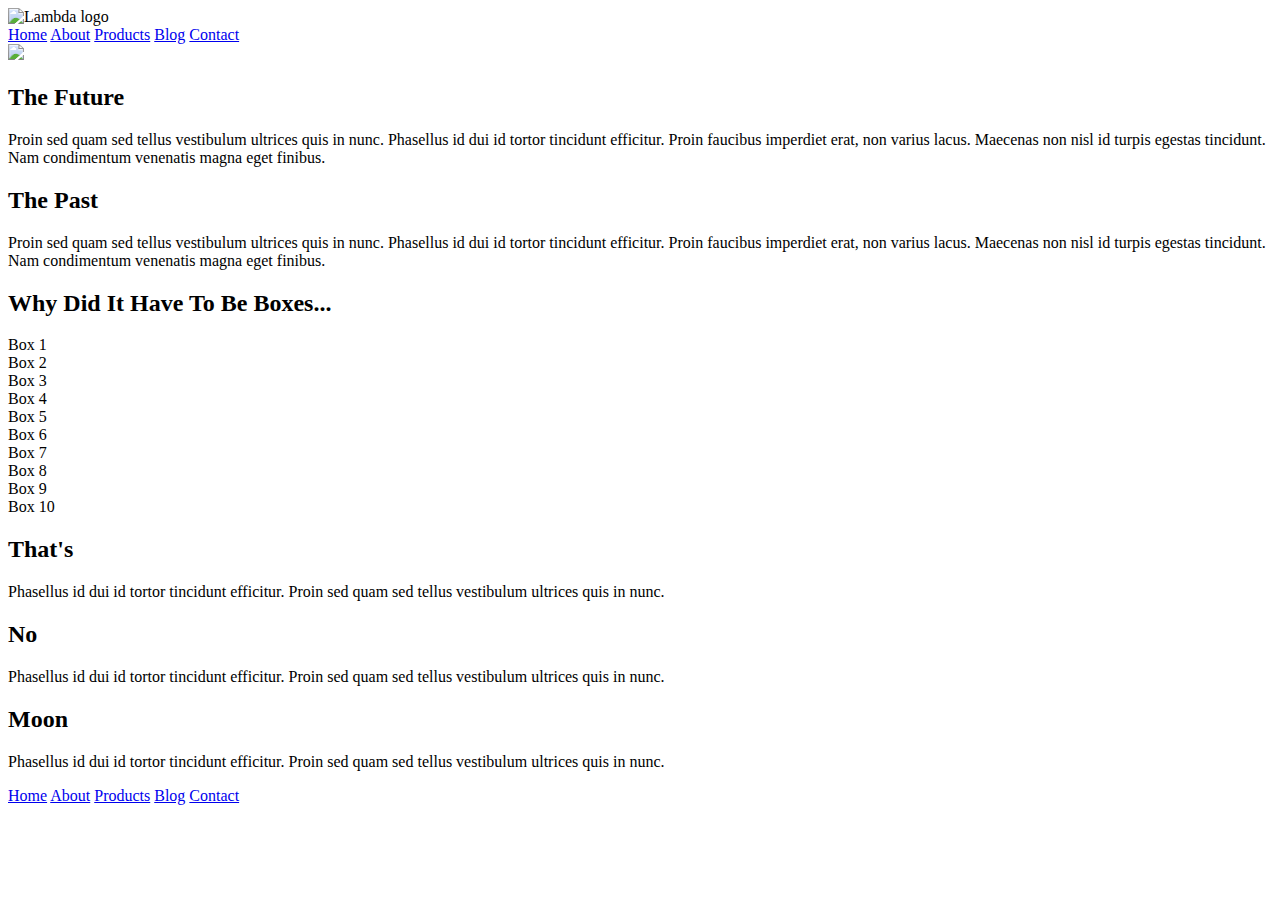
==== index.html @ 921e59e5 "Added html for nav bar and header image" ====
<!doctype html>

<html lang="en">
<head>
  <meta charset="utf-8">

  <title>Sprint Challenge - Home</title>

  <link href="https://fonts.googleapis.com/css?family=Roboto|Rubik" rel="stylesheet">
  <link rel="stylesheet" href="css/index.css">

</head>

<div class= "header">
    <header>
            <img class='logo' src=img/labda-black.png' alt='Lambda logo'>
        <nav>
            <a href= 'index.html'>Home</a>
            <a href= 'about.html'>About</a>
            <a href= '#'>Products</a>
            <a href= '#'>Blog</a>
            <a href= '#'>Contact</a>
        </nav>
    </header>
</div>

<div class= 'header-image'>
    <img class='lambda-highway' src=jumbo.jpg>
</div>

<body>
    <div class="container">
   
        <section class="top-content">
            <div class="text-container">
                <h2>The Future</h2>
                <p>Proin sed quam sed tellus vestibulum ultrices quis in nunc. Phasellus id dui id tortor tincidunt efficitur. Proin faucibus imperdiet erat, non varius lacus. Maecenas non nisl id turpis egestas tincidunt. Nam condimentum venenatis magna eget finibus.</p>
            </div>
            <div class="text-container">
                <h2>The Past</h2>
                <p>Proin sed quam sed tellus vestibulum ultrices quis in nunc. Phasellus id dui id tortor tincidunt efficitur. Proin faucibus imperdiet erat, non varius lacus. Maecenas non nisl id turpis egestas tincidunt. Nam condimentum venenatis magna eget finibus.</p>
            </div>
        </section>
        
        <section class="middle-content">
        
            <h2>Why Did It Have To Be Boxes...</h2>
            
            <div class="boxes">
                <div class="box">Box 1</div>
                <div class="box">Box 2</div>
                <div class="box">Box 3</div>
                <div class="box">Box 4</div>
                <div class="box">Box 5</div>
                <div class="box">Box 6</div>
                <div class="box">Box 7</div>
                <div class="box">Box 8</div>
                <div class="box">Box 9</div>
                <div class="box">Box 10</div>
            </div>
        
        </section>

        <section class="bottom-content">

            <div class="text-container">
                <h2>That's</h2>
                <p>Phasellus id dui id tortor tincidunt efficitur. Proin sed quam sed tellus vestibulum ultrices quis in nunc.</p>
            </div>
            <div class="text-container">
                <h2>No</h2>
                <p>Phasellus id dui id tortor tincidunt efficitur. Proin sed quam sed tellus vestibulum ultrices quis in nunc.</p>
            </div>
            <div class="text-container">
                <h2>Moon</h2>
                <p>Phasellus id dui id tortor tincidunt efficitur. Proin sed quam sed tellus vestibulum ultrices quis in nunc.</p>
            </div>

        </section>
        
        <footer>
            <nav>
                <a href="#">Home</a>
                <a href="#">About</a>
                <a href="#">Products</a>
                <a href="#">Blog</a>
                <a href="#">Contact</a>
            </nav>
        </footer>
    </div><!-- container -->        
</body>
</html>
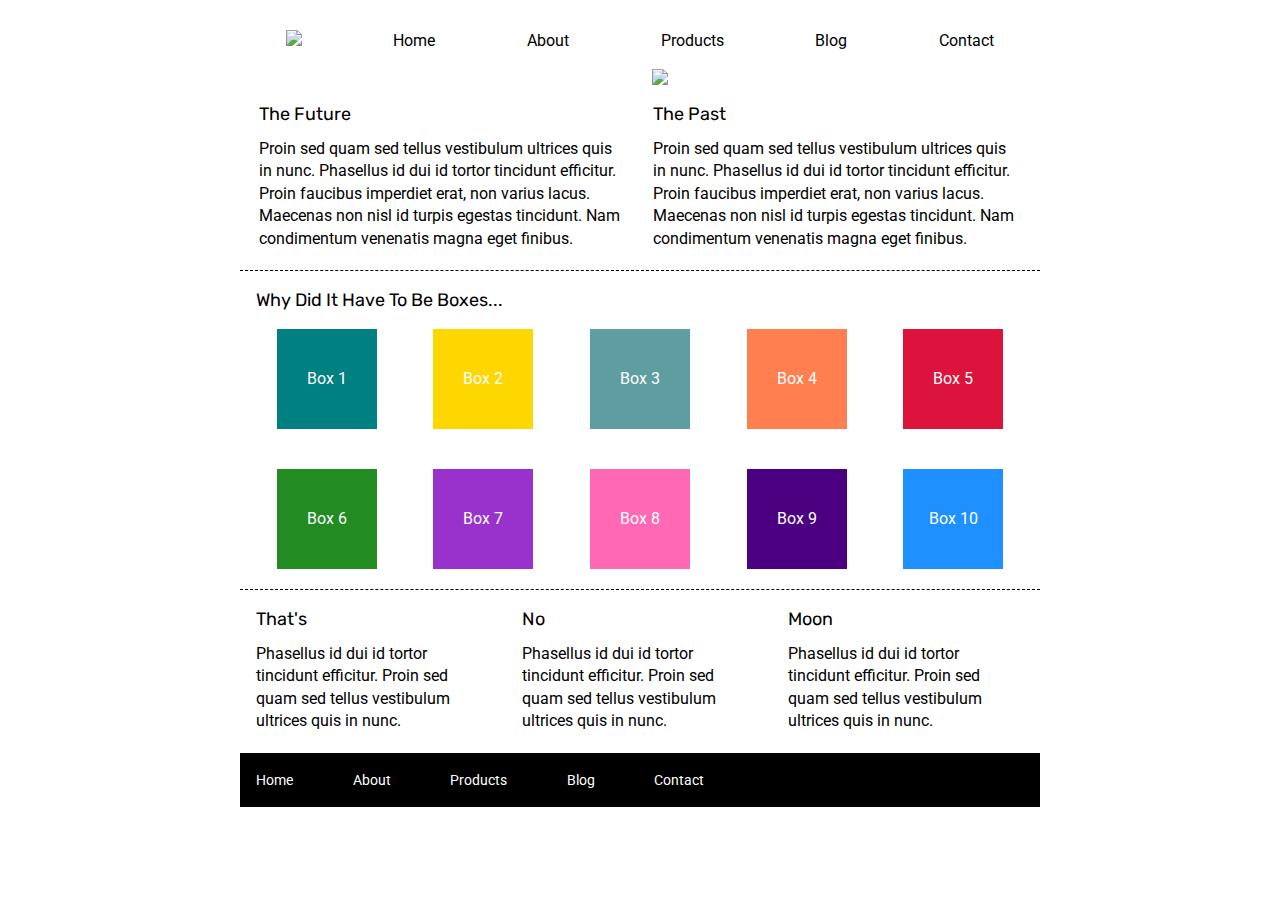
==== commit e2013ee7: "added css for index header, and fixed header html issues" ====
--- a/index.html
+++ b/index.html
@@ -13,8 +13,8 @@
 
 <div class= "header">
     <header>
-            <img class='logo' src=img/labda-black.png' alt='Lambda logo'>
         <nav>
+            <img class='logo' src=img/lambda-black.png>
             <a href= 'index.html'>Home</a>
             <a href= 'about.html'>About</a>
             <a href= '#'>Products</a>
@@ -25,7 +25,7 @@
 </div>
 
 <div class= 'header-image'>
-    <img class='lambda-highway' src=jumbo.jpg>
+    <img class='lambda-highway' src=img/jumbo.jpg>
 </div>
 
 <body>
@@ -47,16 +47,16 @@
             <h2>Why Did It Have To Be Boxes...</h2>
             
             <div class="boxes">
-                <div class="box">Box 1</div>
-                <div class="box">Box 2</div>
-                <div class="box">Box 3</div>
-                <div class="box">Box 4</div>
-                <div class="box">Box 5</div>
-                <div class="box">Box 6</div>
-                <div class="box">Box 7</div>
-                <div class="box">Box 8</div>
-                <div class="box">Box 9</div>
-                <div class="box">Box 10</div>
+                <div class="box-1">Box 1</div>
+                <div class="box box-2">Box 2</div>
+                <div class="box box-3">Box 3</div>
+                <div class="box box-4">Box 4</div>
+                <div class="box box-5">Box 5</div>
+                <div class="box box-6">Box 6</div>
+                <div class="box box-7">Box 7</div>
+                <div class="box box-8">Box 8</div>
+                <div class="box box-9">Box 9</div>
+                <div class="box box-10">Box 10</div>
             </div>
         
         </section>
--- a/css/index.css
+++ b/css/index.css
@@ -0,0 +1,271 @@
+/* http://meyerweb.com/eric/tools/css/reset/ 
+   v2.0 | 20110126
+   License: none (public domain)
+*/
+
+html, body, div, span, applet, object, iframe,
+h1, h2, h3, h4, h5, h6, p, blockquote, pre,
+a, abbr, acronym, address, big, cite, code,
+del, dfn, em, img, ins, kbd, q, s, samp,
+small, strike, strong, sub, sup, tt, var,
+b, u, i, center,
+dl, dt, dd, ol, ul, li,
+fieldset, form, label, legend,
+table, caption, tbody, tfoot, thead, tr, th, td,
+article, aside, canvas, details, embed, 
+figure, figcaption, footer, header, hgroup, 
+menu, nav, output, ruby, section, summary,
+time, mark, audio, video {
+	margin: 0;
+	padding: 0;
+	border: 0;
+	font-size: 100%;
+	font: inherit;
+	vertical-align: baseline;
+}
+/* HTML5 display-role reset for older browsers */
+article, aside, details, figcaption, figure, 
+footer, header, hgroup, menu, nav, section {
+	display: block;
+}
+body {
+	line-height: 1;
+}
+ol, ul {
+	list-style: none;
+}
+blockquote, q {
+	quotes: none;
+}
+blockquote:before, blockquote:after,
+q:before, q:after {
+	content: '';
+	content: none;
+}
+table {
+	border-collapse: collapse;
+	border-spacing: 0;
+}
+
+* {
+    box-sizing: border-box;
+}
+
+html, body {
+    height: 100%;
+    font-family: 'Roboto', sans-serif;
+}
+
+h1, h2, h3, h4, h5 {
+    font-size: 18px;
+    margin-bottom: 15px;
+    font-family: 'Rubik', sans-serif;
+}
+
+p {
+    line-height: 1.4;
+}
+
+.header {
+    width: 100%;
+    display: flex;
+    justify-content: center;
+}
+
+header nav{
+    margin-top: 30px;
+    width: 800px;
+    display: flex;
+    justify-content: space-around;
+    align-items: baseline;
+}
+
+header nav a{
+    text-decoration: none;
+    color: black;
+}
+
+.header-image{
+    display: flex;
+    justify-content: center;
+    width: 100%;
+    margin: 20px;
+}
+
+.container {
+    width: 800px;
+    margin: 0 auto;
+}
+
+.top-content {
+    display: flex;
+    flex-wrap: wrap;
+    justify-content: space-evenly;
+    margin-bottom: 20px;
+    border-bottom: 1px dashed black;
+}
+
+.top-content .text-container {
+    width: 48%;
+    padding: 0 1%;
+    padding-bottom: 20px;  
+}
+
+.middle-content {
+    margin-bottom: 20px;
+    border-bottom: 1px dashed black;
+}
+
+.middle-content h2 {
+    padding: 0 2%;
+    margin-bottom: 0;
+}
+
+.middle-content .boxes {
+    display: flex;
+    flex-wrap: wrap;
+    justify-content: space-evenly;
+}
+
+.middle-content .boxes .box-1 {
+    width: 12.5%;
+    height: 100px;
+    background: teal;
+    margin: 20px 2.5%;
+    color: white;
+    display: flex;
+    align-items: center;
+    justify-content: center;
+}
+
+.middle-content .boxes .box-2 {
+    width: 12.5%;
+    height: 100px;
+    background: gold;
+    margin: 20px 2.5%;
+    color: white;
+    display: flex;
+    align-items: center;
+    justify-content: center;
+}
+
+.middle-content .boxes .box-3 {
+    width: 12.5%;
+    height: 100px;
+    background: cadetblue;
+    margin: 20px 2.5%;
+    color: white;
+    display: flex;
+    align-items: center;
+    justify-content: center;
+}
+
+.middle-content .boxes .box-4 {
+    width: 12.5%;
+    height: 100px;
+    background: coral;
+    margin: 20px 2.5%;
+    color: white;
+    display: flex;
+    align-items: center;
+    justify-content: center;
+}
+
+.middle-content .boxes .box-5 {
+    width: 12.5%;
+    height: 100px;
+    background: crimson;
+    margin: 20px 2.5%;
+    color: white;
+    display: flex;
+    align-items: center;
+    justify-content: center;
+}
+
+.middle-content .boxes .box-6 {
+    width: 12.5%;
+    height: 100px;
+    background: forestgreen;
+    margin: 20px 2.5%;
+    color: white;
+    display: flex;
+    align-items: center;
+    justify-content: center;
+}
+
+.middle-content .boxes .box-7 {
+    width: 12.5%;
+    height: 100px;
+    background: darkorchid;
+    margin: 20px 2.5%;
+    color: white;
+    display: flex;
+    align-items: center;
+    justify-content: center;
+}
+
+.middle-content .boxes .box-8 {
+    width: 12.5%;
+    height: 100px;
+    background: hotpink;
+    margin: 20px 2.5%;
+    color: white;
+    display: flex;
+    align-items: center;
+    justify-content: center;
+}
+
+.middle-content .boxes .box-9 {
+    width: 12.5%;
+    height: 100px;
+    background: indigo;
+    margin: 20px 2.5%;
+    color: white;
+    display: flex;
+    align-items: center;
+    justify-content: center;
+}
+
+.middle-content .boxes .box-10 {
+    width: 12.5%;
+    height: 100px;
+    background: dodgerblue;
+    margin: 20px 2.5%;
+    color: white;
+    display: flex;
+    align-items: center;
+    justify-content: center;
+}
+
+.bottom-content {
+    display: flex;
+    margin: 0 2% 20px;
+    justify-content: space-around;
+}
+
+.bottom-content .text-container {
+    padding-right: 4%;
+}
+
+.bottom-content .text-container:last-child {
+    padding-right: 0;
+}
+
+footer {
+    width: 100%;
+    background: black;
+}
+
+footer nav {
+    width: 60%;
+    display: flex;
+    justify-content: space-between;
+    align-items: center;
+    padding: 20px 2%;
+    font-size: 14px;
+}
+
+footer nav a {
+    color: white;
+    text-decoration: none;
+}